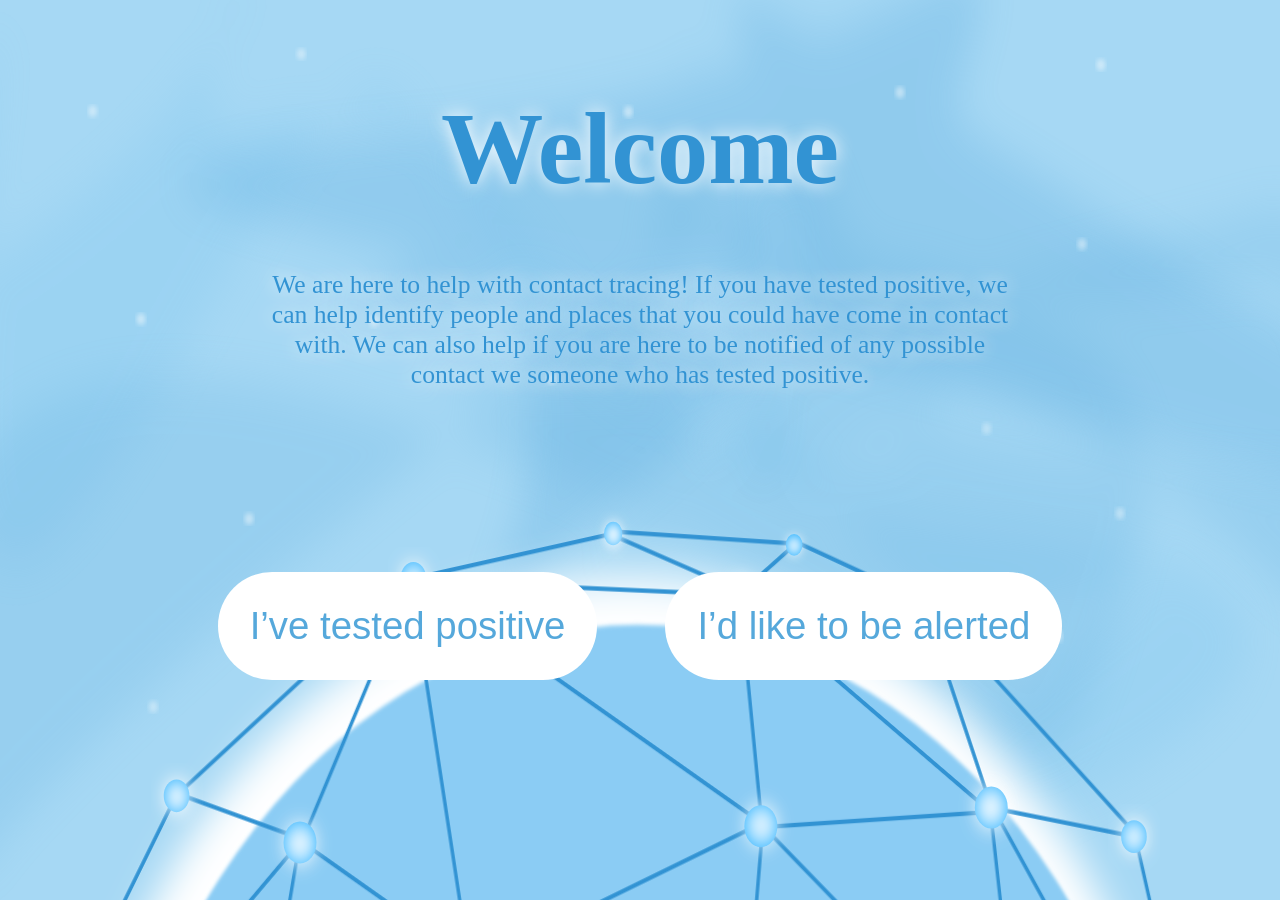
==== code/target/code-1/index.html @ 3ce1efdb "Update text colors to match color scheme" ====
<!DOCTYPE HTML>
<html>
<head>
   <meta http-equiv="Content-Type" content="text/html; charset=UTF-8">
   <link rel="stylesheet" href="./CSS/style.css">
   <script src="JavaScript/script.js"></script>
   <title></title>
</head>
<body>
  <div id="wrapper-background" class="landing-background">
    <div id="line-vertical-left" class="line line-vertical"></div>
    <div id="line-vertical-right" class="line line-vertical"></div>
    <div id="line-horizontal-top" class="line line-horizontal"></div>
    <div id="line-horizontal-bottom" class="line line-horizontal"></div>
    <div id="title">
      <h1> Welcome </h1>
    </div>
    <div id="mission-statement">
      <p> We are here to help with contact tracing!
          If you have tested positive, we can help identify people
          and places that you could have come in contact with.
          We can also help if you are here to be notified of any possible contact
          we someone who has tested positive.
      </p>
    </div>
    <div id="blue-buttons-to-procede">
      <button id="button-left-or-top" onClick="PAGE_CONTROLLER.show('login')"> I’ve tested positive </button>
      <button id="button-right-or-bot"> I’d like to be alerted </button>
    </div>
  </div>
  <script>
    const PAGE_CONTROLLER = new PageController();
    PAGE_CONTROLLER.show('landing');
    window.onpopstate = function(event) {
      PAGE_CONTROLLER.show(event.state.page);
    }
  </script>
</body>
</html>
---- code/target/code-1/CSS/style.css ----
body, html {
  height: 100%;
  margin: 0;
  color: #222;
}

h1{
  margin: 0;
  color:#3293d3;
  text-shadow: 0 0 18px rgba(255, 255, 255, 1);
  font-size: 8vw;
}

p, a {
  margin: 0;
  color:#3293d3;
  text-shadow: 0 0 18px rgba(255, 255, 255, 1);
  font-size: 2vw;
}

div {
  position: fixed;
  width: 100%;
  text-align: center;
}

#wrapper-background {
  height:100%;
  background-position: center;
  background-repeat: no-repeat;
  background-size: 100% 100%;
  transition: 1s background linear;
}

.landing-background {
  background-image: url("images/landing-bg-med-blue.svg");
}

.landing-background .line {
  height: 0;
  width: 0;
}

.login-background {
  background-image: url("images/background-login.svg");
}

.line {
  background: #8bccf4;
}

.line-vertical {
  width: 1rem;
  height: 100%;
  transition: 1s height linear;
}

.line-horizontal {
  height: 1rem;
  width: 100%;
  transition: 1s width linear;
}

#line-vertical-right {
  left: 12%;
  transition-delay: 1s
}

#line-vertical-left {
  left: 8%;
  transition-delay: 1.2s
}

#line-horizontal-top {
  top: 80%;
  transition-delay: 1s
}

#line-horizontal-bottom {
  top: 84%;
  transition-delay: 1.2s
}

#title {
  top: 10%;
  font-size: 5rem;
}

#mission-statement {
  top: 30%;
  left: 20%;
  width: 60%;
  font-size: 2.5rem;
}

/* @media only screen and (max-width: 1200px) and (min-width: 900px) {
  #mission-statement {
   font-size: 2rem;
  }
} */

#blue-buttons-to-procede {
  top: 60%;
}

#blue-buttons-to-procede button {
  background: #ffffff;
  padding: 2rem;
  border-radius: 5rem;
  margin: 2rem;
  color: #55a8db;
  text-decoration: none;
  border: none;
  font-size: 3vw;
}

#blue-buttons-to-procede button:hover {
  box-shadow: 0 0 2rem #8bccf4;
}

@media only screen and (max-width: 1000px){
  #button-left-or-top {
    position:fixed;
    top: 52%;
    right: 30%;
  }

  #button-right-or-bot {
    position:fixed;
    top: 63%;
    right: 30%;
  }
}
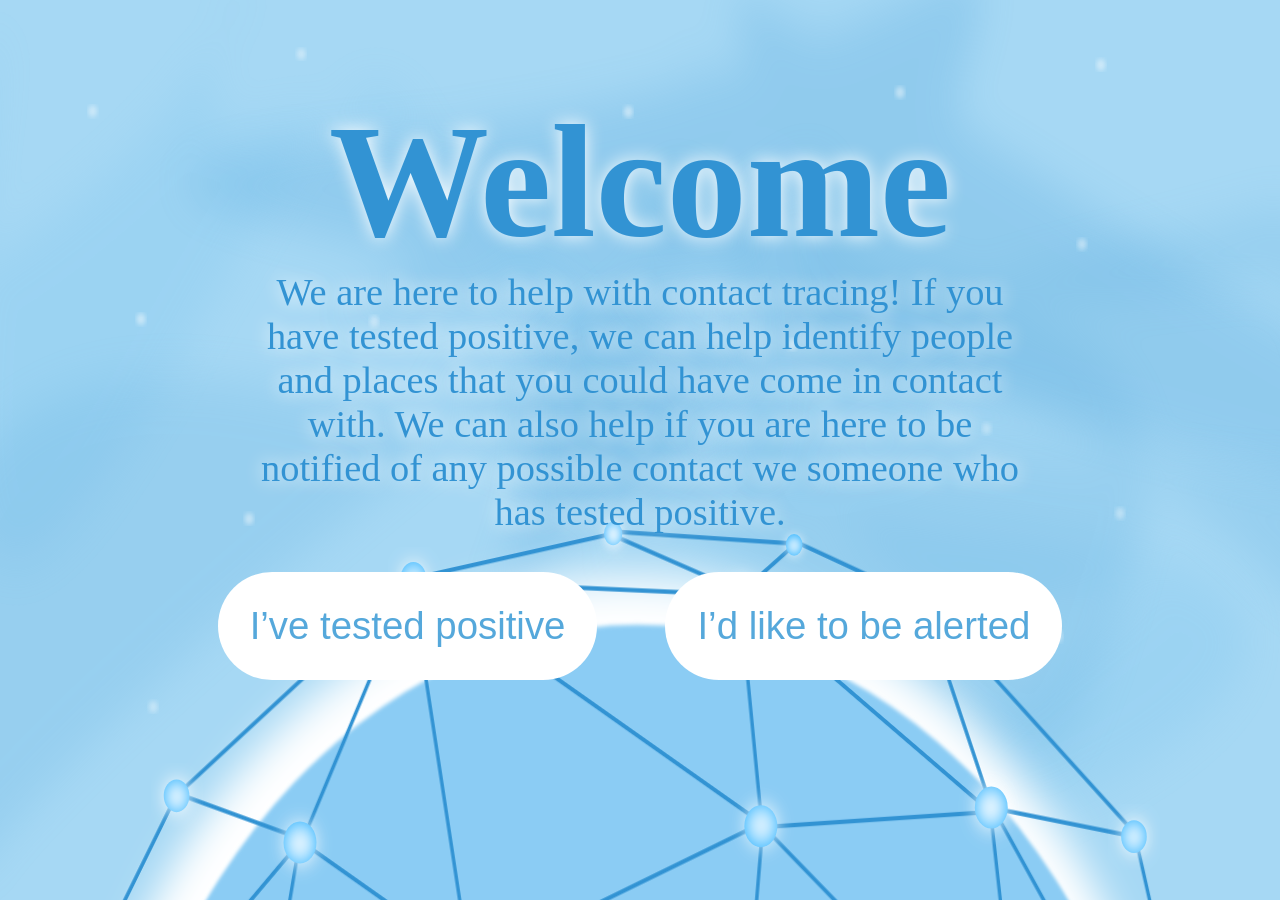
==== commit 3db3e625: "Update login background to match theme and adjust font colors" ====
--- a/code/target/code-1/index.html
+++ b/code/target/code-1/index.html
@@ -36,5 +36,6 @@
       PAGE_CONTROLLER.show(event.state.page);
     }
   </script>
+  
 </body>
 </html>
--- a/code/target/code-1/CSS/style.css
+++ b/code/target/code-1/CSS/style.css
@@ -4,18 +4,11 @@
   color: #222;
 }
 
-h1{
+h1, p, a {
   margin: 0;
   color:#3293d3;
   text-shadow: 0 0 18px rgba(255, 255, 255, 1);
-  font-size: 8vw;
-}
-
-p, a {
-  margin: 0;
-  color:#3293d3;
-  text-shadow: 0 0 18px rgba(255, 255, 255, 1);
-  font-size: 2vw;
+  /* font-size: 8vw; */
 }
 
 div {
@@ -33,7 +26,7 @@
 }
 
 .landing-background {
-  background-image: url("images/landing-bg-med-blue.svg");
+  background-image: url("images/background-landing-blue.svg");
 }
 
 .landing-background .line {
@@ -42,11 +35,11 @@
 }
 
 .login-background {
-  background-image: url("images/background-login.svg");
+  background-image: url("images/background-login-blue.svg");
 }
 
 .line {
-  background: #8bccf4;
+  background: #3293d3;
 }
 
 .line-vertical {
@@ -93,11 +86,12 @@
   font-size: 2.5rem;
 }
 
-/* @media only screen and (max-width: 1200px) and (min-width: 900px) {
+@media only screen and (max-width: 2500px) and (min-width: 900px) {
   #mission-statement {
-   font-size: 2rem;
+   /* font-size: 2rem; */
+   font-size: 3vw;
   }
-} */
+}
 
 #blue-buttons-to-procede {
   top: 60%;
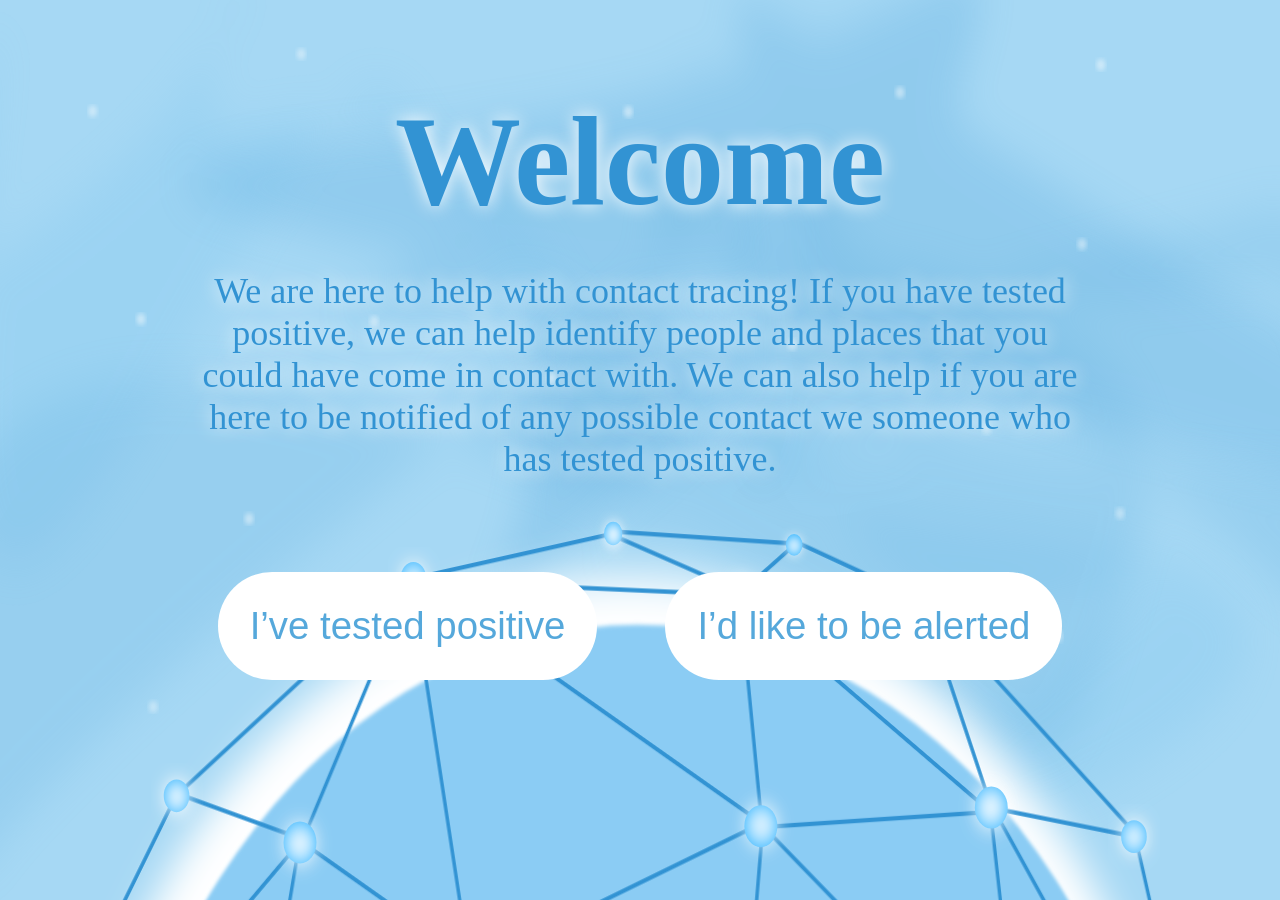
==== commit f8a754f3: "Make landing words disappear when not on landing page" ====
--- a/code/target/code-1/index.html
+++ b/code/target/code-1/index.html
@@ -13,10 +13,10 @@
     <div id="line-vertical-right" class="line line-vertical"></div>
     <div id="line-horizontal-top" class="line line-horizontal"></div>
     <div id="line-horizontal-bottom" class="line line-horizontal"></div>
-    <div id="title">
+    <div class="landing" id="welcome">
       <h1> Welcome </h1>
     </div>
-    <div id="mission-statement">
+    <div class="landing" id="mission-statement">
       <p> We are here to help with contact tracing!
           If you have tested positive, we can help identify people
           and places that you could have come in contact with.
@@ -24,7 +24,7 @@
           we someone who has tested positive.
       </p>
     </div>
-    <div id="blue-buttons-to-procede">
+    <div class="landing" id="blue-buttons-to-procede">
       <button id="button-left-or-top" onClick="PAGE_CONTROLLER.show('login')"> I’ve tested positive </button>
       <button id="button-right-or-bot"> I’d like to be alerted </button>
     </div>
--- a/code/target/code-1/CSS/style.css
+++ b/code/target/code-1/CSS/style.css
@@ -8,7 +8,6 @@
   margin: 0;
   color:#3293d3;
   text-shadow: 0 0 18px rgba(255, 255, 255, 1);
-  /* font-size: 8vw; */
 }
 
 div {
@@ -74,24 +73,38 @@
   transition-delay: 1.2s
 }
 
-#title {
+#welcome {
   top: 10%;
-  font-size: 5rem;
+  font-size: 7vmin;
 }
 
 #mission-statement {
   top: 30%;
-  left: 20%;
-  width: 60%;
-  font-size: 2.5rem;
+  font-size: 4vmin;
 }
 
-@media only screen and (max-width: 2500px) and (min-width: 900px) {
+@media only screen and (min-width: 1200px) {
   #mission-statement {
-   /* font-size: 2rem; */
-   font-size: 3vw;
+   left: 15%;
+   width: 70%;
+   /*want a better solution than this "hardcoding"*/
   }
 }
+
+@media only screen and (max-width: 1200px) and (min-width: 900px) {
+  #mission-statement {
+   left: 7.5%;
+   width: 85%;
+   /*want a better solution than this "hardcoding"*/
+  }
+}
+
+@media only screen and (max-width: 900px) {
+  #mission-statement {
+   left: 2.5%;
+   width: 95%; 
+  }
+} 
 
 #blue-buttons-to-procede {
   top: 60%;
@@ -115,13 +128,17 @@
 @media only screen and (max-width: 1000px){
   #button-left-or-top {
     position:fixed;
-    top: 52%;
+    top: 60%;
     right: 30%;
   }
 
   #button-right-or-bot {
     position:fixed;
-    top: 63%;
+    top: 71%;
     right: 30%;
   }
+}
+
+.hidden {
+  display: none;
 }
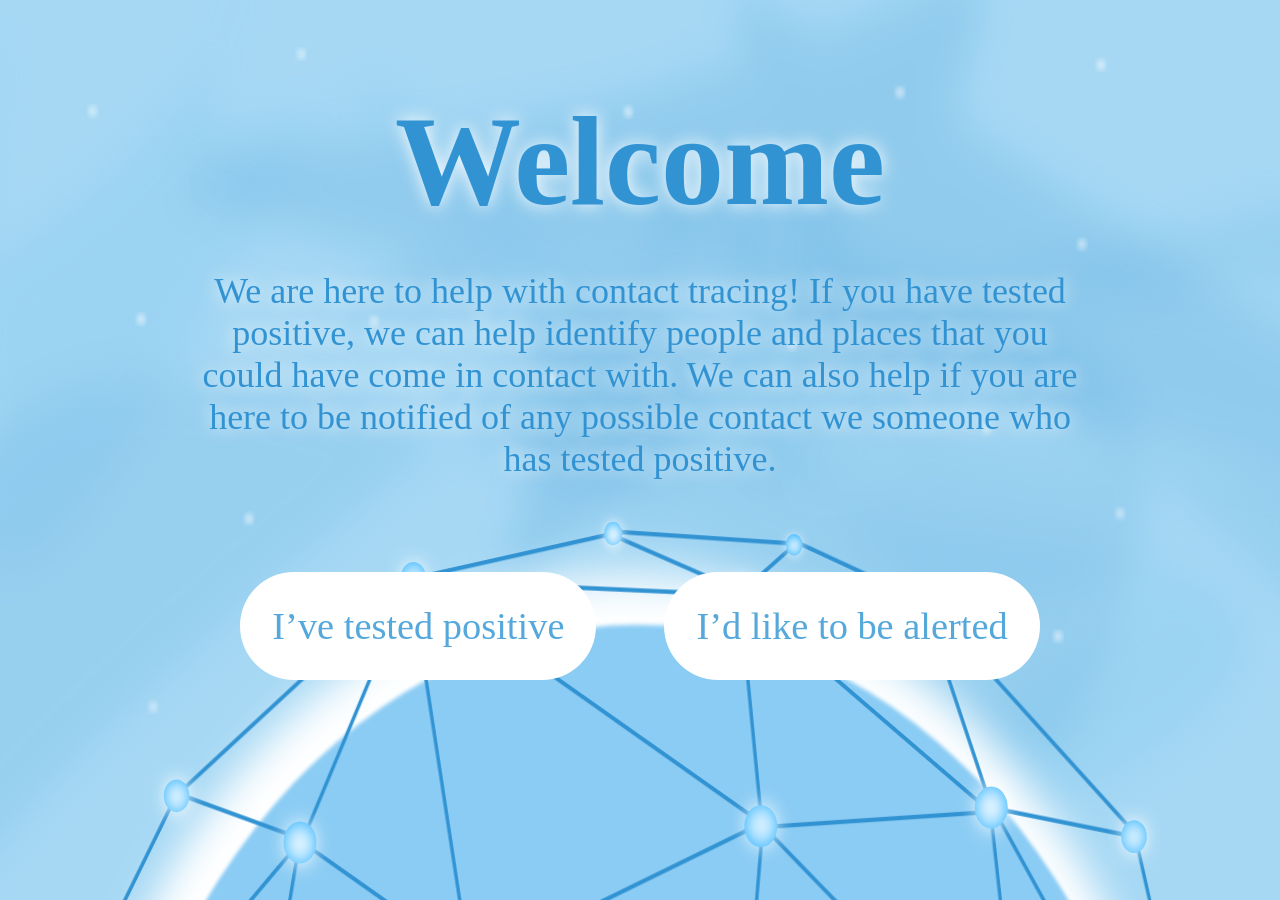
==== commit 44026cef: "Change font" ====
--- a/code/target/code-1/index.html
+++ b/code/target/code-1/index.html
@@ -8,7 +8,7 @@
    <title></title>
 </head>
 <body>
-  <div id="wrapper-background" class="landing-background">
+  <div id="wrapper-background">
     <div id="line-vertical-left" class="line line-vertical"></div>
     <div id="line-vertical-right" class="line line-vertical"></div>
     <div id="line-horizontal-top" class="line line-horizontal"></div>
@@ -28,13 +28,16 @@
       <button id="button-left-or-top" onClick="PAGE_CONTROLLER.show('login')"> I’ve tested positive </button>
       <button id="button-right-or-bot"> I’d like to be alerted </button>
     </div>
+    <div class="login hidden" id="blue-buttons-to-procede">
+      <button id="button-google-signin" onClick="googleLogIn()"> Sign-in with Google </button>
+      <h1> OR </h1>
+      <button id="button-guest-signin"> Guest Sign-in </button>
+    </div>
+    
   </div>
   <script>
     const PAGE_CONTROLLER = new PageController();
-    PAGE_CONTROLLER.show('landing');
-    window.onpopstate = function(event) {
-      PAGE_CONTROLLER.show(event.state.page);
-    }
+    LoadPage();
   </script>
   
 </body>
--- a/code/target/code-1/CSS/style.css
+++ b/code/target/code-1/CSS/style.css
@@ -1,3 +1,8 @@
+@font-face {
+  font-family: Muli;
+  src: url(./fonts/Muli-VariableFont_wght.ttf);
+}
+
 body, html {
   height: 100%;
   margin: 0;
@@ -8,6 +13,7 @@
   margin: 0;
   color:#3293d3;
   text-shadow: 0 0 18px rgba(255, 255, 255, 1);
+  font-family: Muli;
 }
 
 div {
@@ -37,6 +43,10 @@
   background-image: url("images/background-login-blue.svg");
 }
 
+.login {
+  top: 30%;
+}
+
 .line {
   background: #3293d3;
 }
@@ -54,22 +64,22 @@
 }
 
 #line-vertical-right {
-  left: 12%;
+  left: 6vw;
   transition-delay: 1s
 }
 
 #line-vertical-left {
-  left: 8%;
+  left: 4vw;
   transition-delay: 1.2s
 }
 
 #line-horizontal-top {
-  top: 80%;
+  bottom: 6vh;
   transition-delay: 1s
 }
 
 #line-horizontal-bottom {
-  top: 84%;
+  bottom: 4vh;
   transition-delay: 1.2s
 }
 
@@ -106,7 +116,7 @@
   }
 } 
 
-#blue-buttons-to-procede {
+.landing-background #blue-buttons-to-procede {
   top: 60%;
 }
 
@@ -119,6 +129,7 @@
   text-decoration: none;
   border: none;
   font-size: 3vw;
+  font-family: Muli;
 }
 
 #blue-buttons-to-procede button:hover {
@@ -139,6 +150,20 @@
   }
 }
 
+#back {
+  
+  background: #ffffff;
+  padding: 1rem;
+  border-radius: 2rem;
+  margin: 1rem;
+  color: #55a8db;
+  text-decoration: none;
+  border: none;
+  font-size: 1vw;
+  position: fixed;
+  
+}
+
 .hidden {
   display: none;
 }
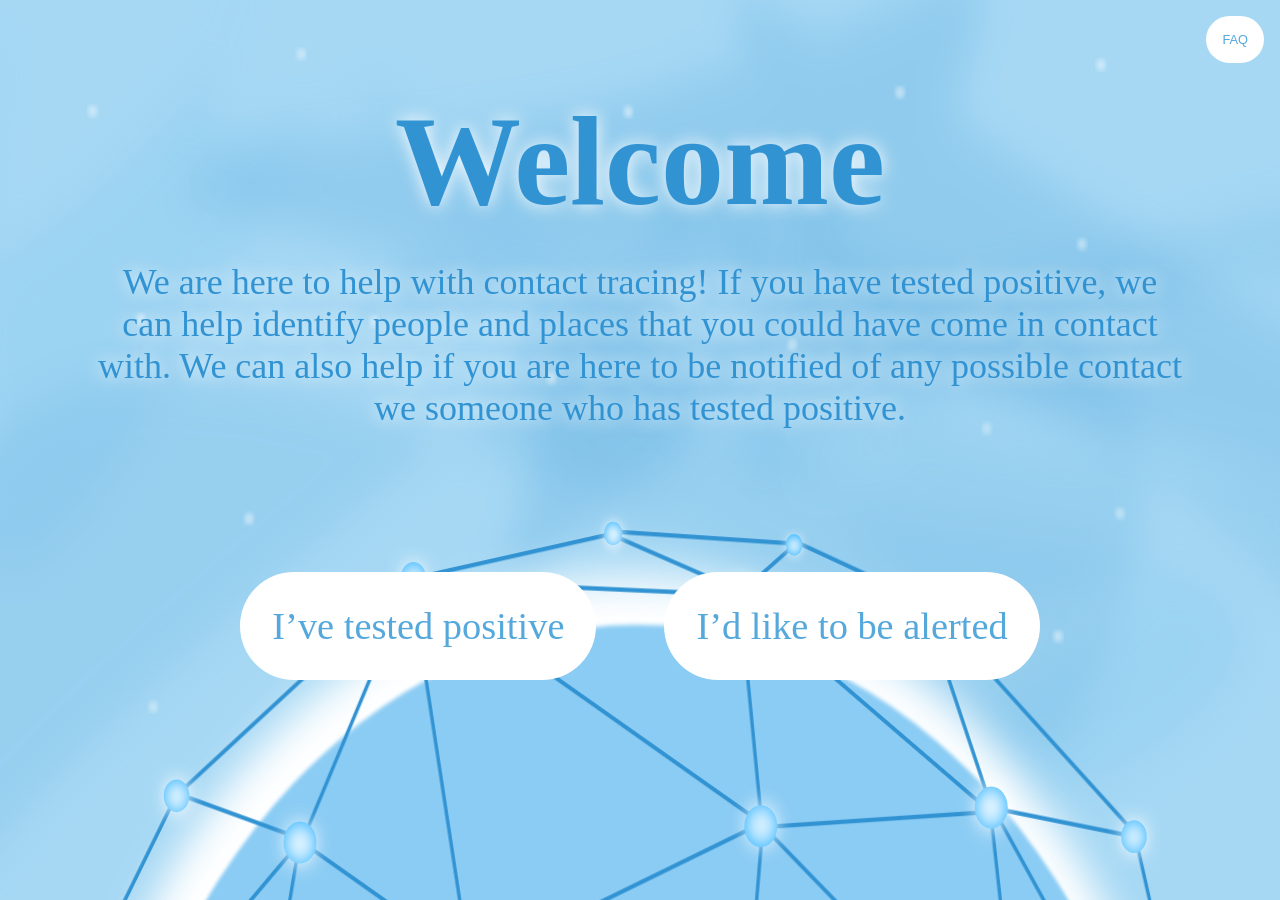
==== commit 056f6a10: "Add FAQ page" ====
--- a/code/target/code-1/index.html
+++ b/code/target/code-1/index.html
@@ -27,11 +27,15 @@
     <div class="landing" id="blue-buttons-to-procede">
       <button id="button-left-or-top" onClick="PAGE_CONTROLLER.show('login')"> I’ve tested positive </button>
       <button id="button-right-or-bot"> I’d like to be alerted </button>
+      
     </div>
     <div class="login hidden" id="blue-buttons-to-procede">
       <button id="button-google-signin" onClick="googleLogIn()"> Sign-in with Google </button>
       <h1> OR </h1>
       <button id="button-guest-signin"> Guest Sign-in </button>
+    </div>
+    <div style="text-align:right">
+      <button id="faq-button" onclick=getFAQ() > FAQ </button>
     </div>
     
   </div>
--- a/code/target/code-1/CSS/style.css
+++ b/code/target/code-1/CSS/style.css
@@ -64,22 +64,22 @@
 }
 
 #line-vertical-right {
-  left: 6vw;
+  left: 12%;
   transition-delay: 1s
 }
 
 #line-vertical-left {
-  left: 4vw;
+  left: 8%;
   transition-delay: 1.2s
 }
 
 #line-horizontal-top {
-  bottom: 6vh;
+  top: 80%;
   transition-delay: 1s
 }
 
 #line-horizontal-bottom {
-  bottom: 4vh;
+  top: 84%;
   transition-delay: 1.2s
 }
 
@@ -89,11 +89,11 @@
 }
 
 #mission-statement {
-  top: 30%;
+  top: 29%;
   font-size: 4vmin;
 }
 
-@media only screen and (min-width: 1200px) {
+@media only screen and (min-width: 1900px) {
   #mission-statement {
    left: 15%;
    width: 70%;
@@ -101,7 +101,16 @@
   }
 }
 
-@media only screen and (max-width: 1200px) and (min-width: 900px) {
+
+@media only screen and (max-width: 1900px) and (min-width: 1400px) {
+  #mission-statement {
+   left: 10%;
+   width: 80%;
+   /*want a better solution than this "hardcoding"*/
+  }
+}
+
+@media only screen and (max-width: 1400px) and (min-width: 900px) {
   #mission-statement {
    left: 7.5%;
    width: 85%;
@@ -150,18 +159,28 @@
   }
 }
 
-#back {
-  
+#faq-button {
   background: #ffffff;
   padding: 1rem;
-  border-radius: 2rem;
+  border-radius: 3rem;
   margin: 1rem;
   color: #55a8db;
   text-decoration: none;
   border: none;
   font-size: 1vw;
-  position: fixed;
-  
+}
+
+.general-background {
+  height:100%;
+  background-position: center;
+  background-repeat: no-repeat;
+  background-size: 100% 100%;
+  transition: 1s background linear;
+  background-image: url("images/background-login-blue.svg");
+}
+
+#faq {
+  top: 20%;
 }
 
 .hidden {
